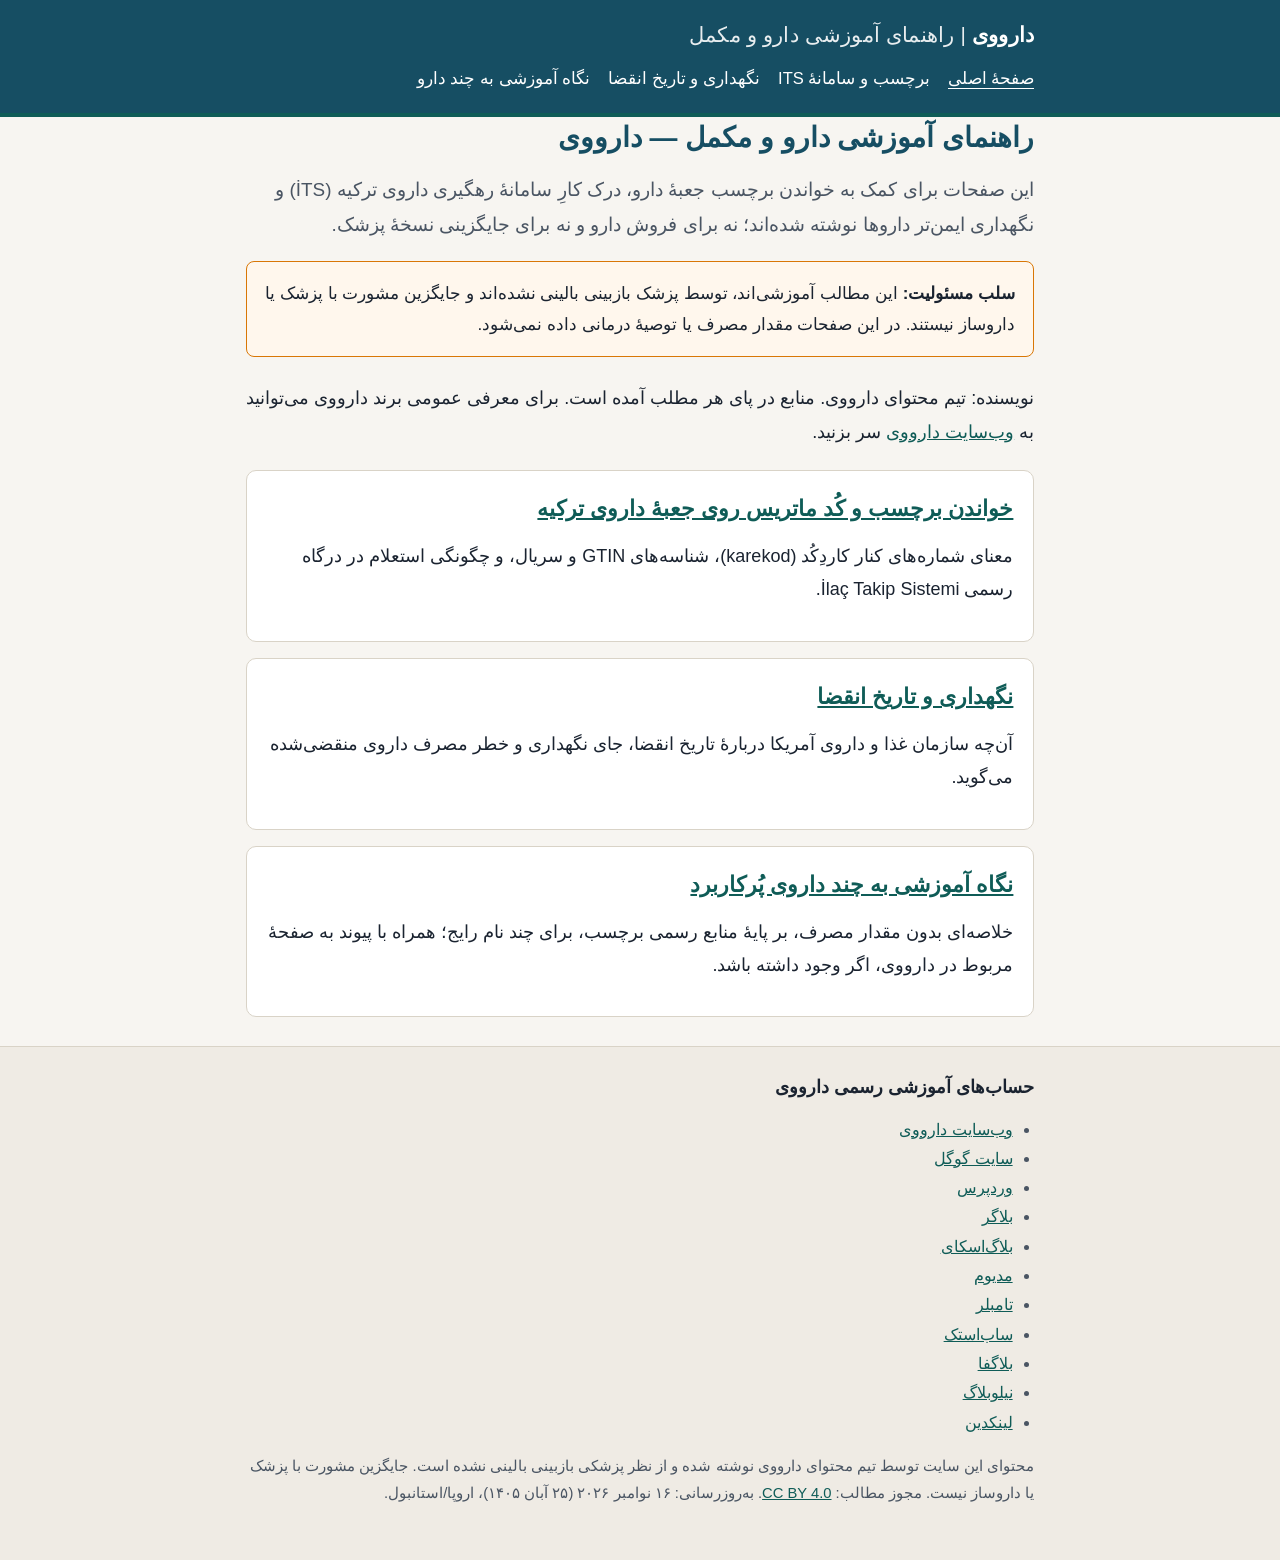
==== index.html @ f90e3cae "Initial site" ====
<!DOCTYPE html>
<html lang="fa" dir="rtl">
<head>
  <meta charset="utf-8">
  <meta name="viewport" content="width=device-width, initial-scale=1">
  <title>راهنمای آموزشی دارو و مکمل — دارووی</title>
  <meta name="description" content="راهنمای آموزشی دارووی دربارهٔ خواندن برچسب و کاردکد جعبهٔ داروی ترکیه، سامانهٔ ITS، نگهداری و تاریخ انقضا؛ بدون توصیهٔ درمانی.">
  <meta name="author" content="تیم محتوای دارووی (DarooWay Content Team)">
  <link rel="canonical" href="https://darooway.github.io/">
  <link rel="stylesheet" href="styles.css">
</head>
<body>
  <a class="skip" href="#content">پرش به محتوا</a>
  <header class="site">
    <div class="wrap">
      <a class="brand" href="index.html">دارووی <span>| راهنمای آموزشی دارو و مکمل</span></a>
    <nav class="primary" aria-label="فهرست اصلی">
      <ul>
        <li><a href="index.html" aria-current="page">صفحهٔ اصلی</a></li>
        <li><a href="labels-its.html">برچسب و سامانهٔ ITS</a></li>
        <li><a href="storage-expiry.html">نگهداری و تاریخ انقضا</a></li>
        <li><a href="drugs.html">نگاه آموزشی به چند دارو</a></li>
      </ul>
    </nav>
    </div>
  </header>
  <main id="content" class="wrap">
    <h1>راهنمای آموزشی دارو و مکمل — دارووی</h1>
    <p class="lede">این صفحات برای کمک به خواندن برچسب جعبهٔ دارو، درک کارِ سامانهٔ رهگیری داروی ترکیه (İTS) و نگهداری ایمن‌تر داروها نوشته شده‌اند؛ نه برای فروش دارو و نه برای جایگزینی نسخهٔ پزشک.</p>
    <aside class="disclaimer" role="note">
      <strong>سلب مسئولیت:</strong> این مطالب آموزشی‌اند، توسط پزشک بازبینی بالینی نشده‌اند و جایگزین مشورت با پزشک یا داروساز نیستند. در این صفحات مقدار مصرف یا توصیهٔ درمانی داده نمی‌شود.
    </aside>
    <p>نویسنده: تیم محتوای دارووی. منابع در پای هر مطلب آمده است. برای معرفی عمومی برند دارووی می‌توانید به <a href="https://darooway.com">وب‌سایت دارووی</a> سر بزنید.</p>
    <div class="cards">
      <article class="card">
        <h2><a href="labels-its.html">خواندن برچسب و کُد ماتریس روی جعبهٔ داروی ترکیه</a></h2>
        <p>معنای شماره‌های کنار کاردِکُد (karekod)، شناسه‌های GTIN و سریال، و چگونگی استعلام در درگاه رسمی İlaç Takip Sistemi.</p>
      </article>
      <article class="card">
        <h2><a href="storage-expiry.html">نگهداری و تاریخ انقضا</a></h2>
        <p>آن‌چه سازمان غذا و داروی آمریکا دربارهٔ تاریخ انقضا، جای نگهداری و خطر مصرف داروی منقضی‌شده می‌گوید.</p>
      </article>
      <article class="card">
        <h2><a href="drugs.html">نگاه آموزشی به چند داروی پُرکاربرد</a></h2>
        <p>خلاصه‌ای بدون مقدار مصرف، بر پایهٔ منابع رسمی برچسب، برای چند نام رایج؛ همراه با پیوند به صفحهٔ مربوط در دارووی، اگر وجود داشته باشد.</p>
      </article>
    </div>

  </main>
  <footer class="site">
    <div class="wrap">
      <h2>حساب‌های آموزشی رسمی دارووی</h2>
      <ul>
        <li><a href="https://darooway.com">وب‌سایت دارووی</a></li>
        <li><a href="https://sites.google.com/view/darooway">سایت گوگل</a></li>
        <li><a href="https://darooway.wordpress.com/">وردپرس</a></li>
        <li><a href="https://darooway.blogspot.com/">بلاگر</a></li>
        <li><a href="https://darooway.blogsky.com/">بلاگ‌اسکای</a></li>
        <li><a href="https://medium.com/@darooway">مدیوم</a></li>
        <li><a href="https://www.tumblr.com/darooway">تامبلر</a></li>
        <li><a href="https://darooway.substack.com/">ساب‌استک</a></li>
        <li><a href="https://darooway.blogfa.com/">بلاگفا</a></li>
        <li><a href="https://darooway.niloblog.com/">نیلوبلاگ</a></li>
        <li><a href="https://www.linkedin.com/company/darooway/">لینکدین</a></li>
      </ul>
      <p class="tiny">محتوای این سایت توسط تیم محتوای دارووی نوشته شده و از نظر پزشکی بازبینی بالینی نشده است. جایگزین مشورت با پزشک یا داروساز نیست. مجوز مطالب: <a href="https://creativecommons.org/licenses/by/4.0/">CC BY 4.0</a>. به‌روزرسانی: ۱۶ نوامبر ۲۰۲۶ (۲۵ آبان ۱۴۰۵)، اروپا/استانبول.</p>
    </div>
  </footer>
</body>
</html>
---- styles.css ----
/* DarooWay educational GitHub Pages — 2026 */
:root {
  --ink: #1a2330;
  --muted: #4a5563;
  --bg: #f7f5f1;
  --card: #ffffff;
  --accent: #0f5c57;
  --accent-2: #164e63;
  --line: #d9d3c7;
  --warn-bg: #fff7ed;
  --warn-border: #d97706;
  --link: #0f5c57;
  --link-hover: #0a3d3a;
  --max: 46rem;
  --sans: "Tahoma", "Noto Naskh Arabic", "Noto Sans Arabic", "Segoe UI", "Arial", sans-serif;
}
*, *::before, *::after { box-sizing: border-box; }
html { font-size: 18px; scroll-behavior: smooth; }
body {
  margin: 0;
  color: var(--ink);
  background: var(--bg);
  font-family: var(--sans);
  line-height: 1.85;
}
.skip {
  position: absolute;
  right: -999px;
  top: 0;
  background: var(--accent);
  color: #fff;
  padding: 0.4rem 0.8rem;
  z-index: 10;
}
.skip:focus { right: 0.5rem; }
.wrap { max-width: var(--max); margin: 0 auto; padding: 0 1.1rem; }
header.site {
  background: var(--accent-2);
  color: #fff;
  padding: 0.9rem 0 1rem;
  border-bottom: 4px solid var(--accent);
}
header.site a { color: #fff; }
.brand {
  font-weight: 700;
  font-size: 1.15rem;
  text-decoration: none;
  letter-spacing: 0.01em;
}
.brand span { font-weight: 400; opacity: 0.9; }
nav.primary { margin-top: 0.55rem; }
nav.primary ul {
  display: flex;
  flex-wrap: wrap;
  gap: 0.35rem 1rem;
  list-style: none;
  margin: 0;
  padding: 0;
  font-size: 0.92rem;
}
nav.primary a { text-decoration: none; border-bottom: 1px solid transparent; }
nav.primary a:hover, nav.primary a[aria-current="page"] { border-bottom-color: #fff; }
main { padding: 1.6rem 0 2.4rem; }
h1 { font-size: 1.55rem; line-height: 1.5; margin: 0 0 0.8rem; color: var(--accent-2); }
h2 { font-size: 1.2rem; margin: 1.7rem 0 0.6rem; color: var(--accent); }
h3 { font-size: 1.05rem; margin: 1.2rem 0 0.4rem; }
p { margin: 0 0 0.9rem; }
a { color: var(--link); }
a:hover { color: var(--link-hover); }
.lede { font-size: 1.05rem; color: var(--muted); }
.disclaimer {
  background: var(--warn-bg);
  border: 1px solid var(--warn-border);
  border-radius: 8px;
  padding: 0.85rem 1rem;
  margin: 1rem 0 1.4rem;
  font-size: 0.95rem;
}
.cards {
  display: grid;
  gap: 0.9rem;
  margin: 1.2rem 0 1.6rem;
}
.card {
  background: var(--card);
  border: 1px solid var(--line);
  border-radius: 10px;
  padding: 1rem 1.1rem;
}
.card h2 { margin-top: 0; }
.sources, .official-links { font-size: 0.95rem; }
.sources ol, .sources ul { padding-right: 1.2rem; }
figure.table-wrap, .table-wrap { overflow-x: auto; margin: 1rem 0; }
table {
  width: 100%;
  border-collapse: collapse;
  background: var(--card);
  font-size: 0.92rem;
}
th, td {
  border: 1px solid var(--line);
  padding: 0.45rem 0.6rem;
  text-align: right;
  vertical-align: top;
}
th { background: #e8eef0; color: var(--accent-2); }
.drug {
  background: var(--card);
  border: 1px solid var(--line);
  border-radius: 10px;
  padding: 1rem 1.1rem;
  margin: 0 0 1rem;
}
.drug h2 { margin-top: 0; }
.meta { color: var(--muted); font-size: 0.9rem; margin-bottom: 1rem; }
footer.site {
  border-top: 1px solid var(--line);
  padding: 1.3rem 0 2rem;
  font-size: 0.88rem;
  color: var(--muted);
  background: #efebe4;
}
footer.site h2 { font-size: 1rem; color: var(--ink); margin-top: 0; }
footer.site ul { padding-right: 1.2rem; margin: 0.3rem 0 0.9rem; }
.tiny { font-size: 0.82rem; }
code, .code {
  font-family: ui-monospace, "Cascadia Code", "DejaVu Sans Mono", monospace;
  font-size: 0.88em;
  direction: ltr;
  unicode-bidi: isolate;
}
@media (max-width: 600px) {
  html { font-size: 17px; }
  h1 { font-size: 1.35rem; }
}
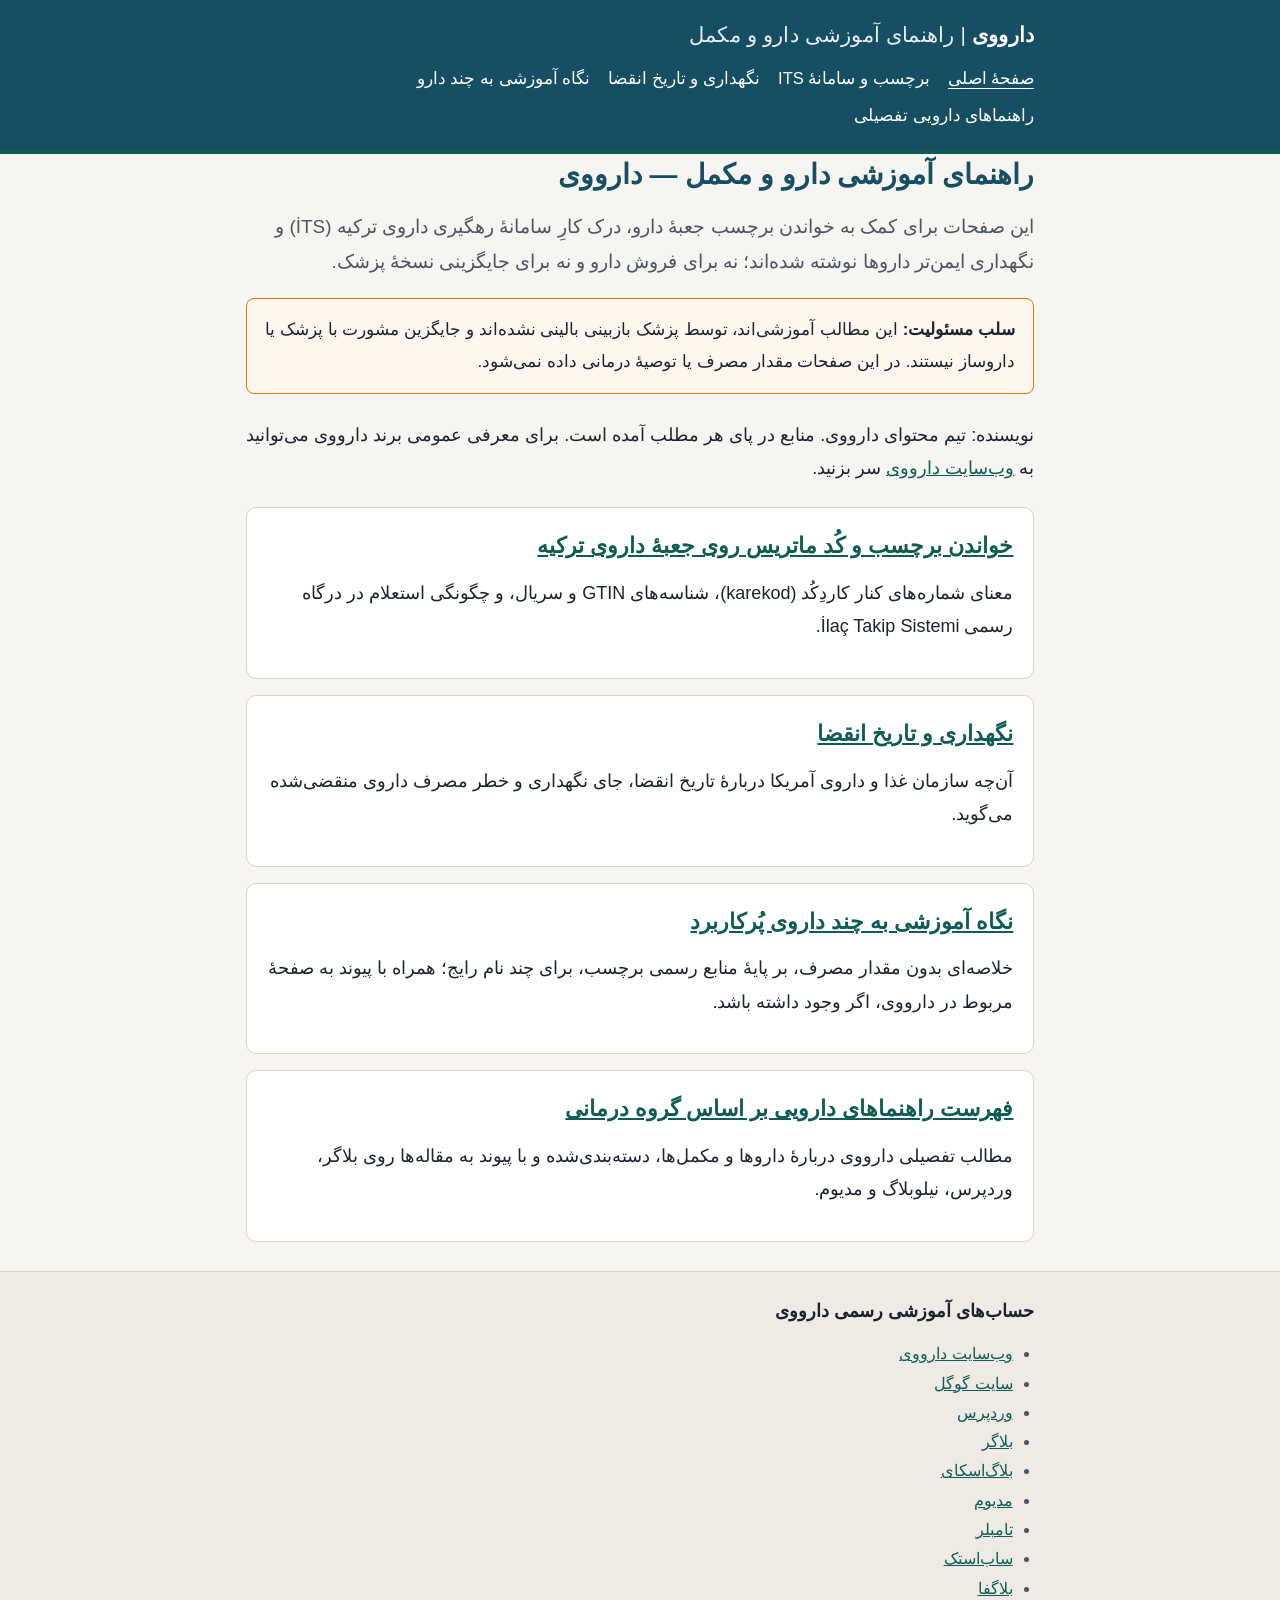
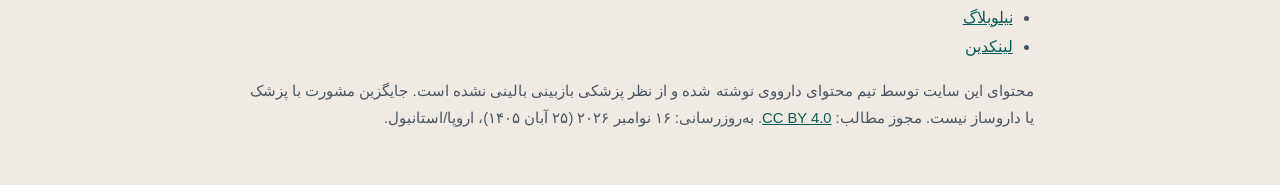
==== commit efad47fb: "Add drug guides hub" ====
--- a/index.html
+++ b/index.html
@@ -20,6 +20,7 @@
         <li><a href="labels-its.html">برچسب و سامانهٔ ITS</a></li>
         <li><a href="storage-expiry.html">نگهداری و تاریخ انقضا</a></li>
         <li><a href="drugs.html">نگاه آموزشی به چند دارو</a></li>
+        <li><a href="guides.html">راهنماهای دارویی تفصیلی</a></li>
       </ul>
     </nav>
     </div>
@@ -43,6 +44,10 @@
       <article class="card">
         <h2><a href="drugs.html">نگاه آموزشی به چند داروی پُرکاربرد</a></h2>
         <p>خلاصه‌ای بدون مقدار مصرف، بر پایهٔ منابع رسمی برچسب، برای چند نام رایج؛ همراه با پیوند به صفحهٔ مربوط در دارووی، اگر وجود داشته باشد.</p>
+      </article>
+      <article class="card">
+        <h2><a href="guides.html">فهرست راهنماهای دارویی بر اساس گروه درمانی</a></h2>
+        <p>مطالب تفصیلی دارووی دربارهٔ داروها و مکمل‌ها، دسته‌بندی‌شده و با پیوند به مقاله‌ها روی بلاگر، وردپرس، نیلوبلاگ و مدیوم.</p>
       </article>
     </div>
 
